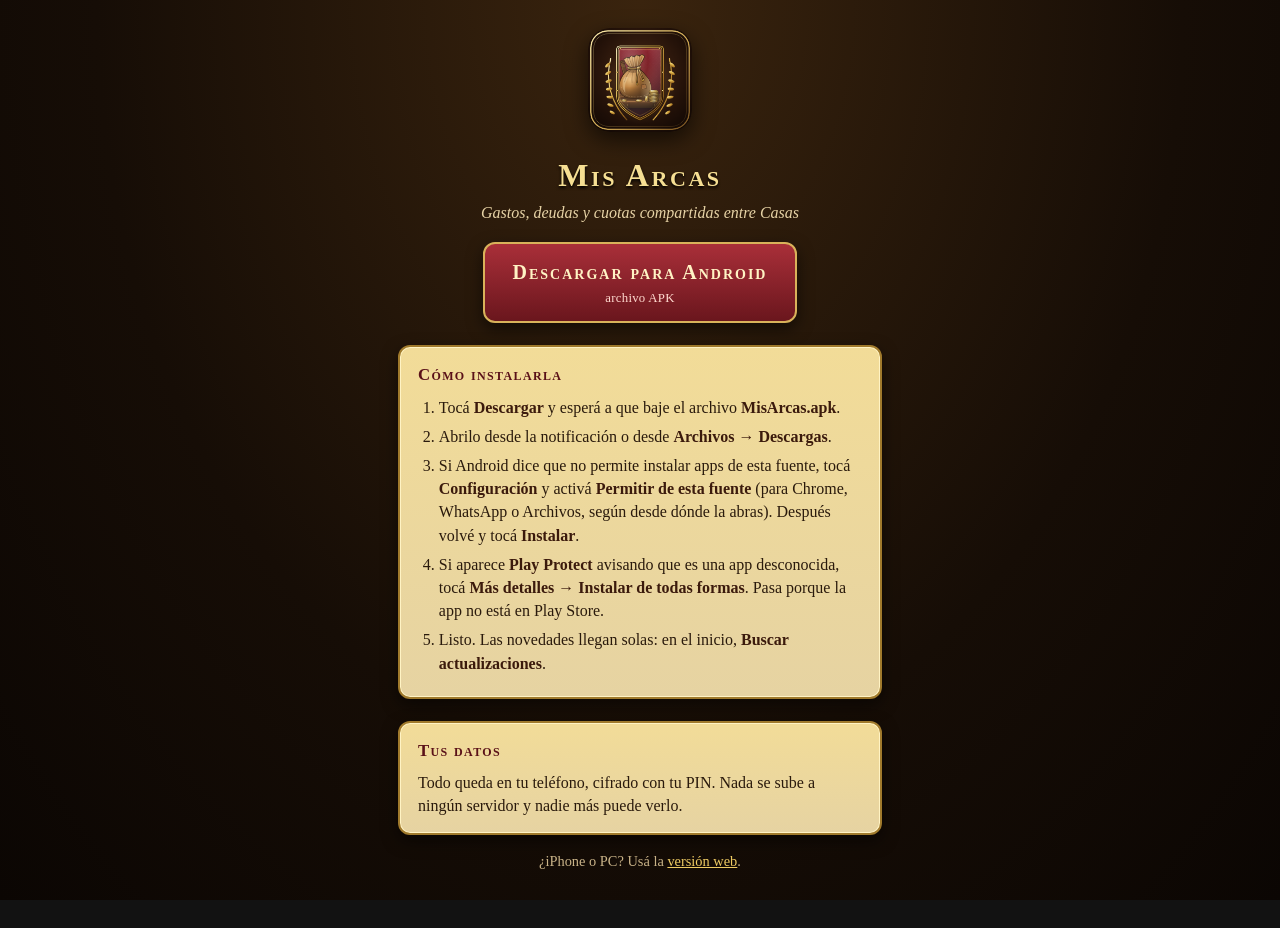
==== descargar/index.html @ 114de58b "Web v0.12.0" ====
<!doctype html>
<html lang="es-AR">
<head>
<meta charset="utf-8" />
<meta name="viewport" content="width=device-width, initial-scale=1, viewport-fit=cover" />
<meta name="theme-color" content="#1b110a" />
<title>Descargar Mis Arcas para Android</title>
<meta name="description" content="Mis Arcas: gastos, deudas y cuotas compartidas entre Casas. Descargá la app para Android." />
<meta property="og:title" content="Mis Arcas para Android" />
<meta property="og:description" content="Gastos, deudas y cuotas compartidas entre Casas. Tus datos quedan cifrados en tu teléfono." />
<meta property="og:image" content="https://misarcas.github.io/icons/icon-512.png" />
<link rel="icon" href="../icons/icon-192.png" />
<style>
  :root{color-scheme:dark}
  *{box-sizing:border-box}
  body{margin:0;min-height:100vh;font-family:Georgia,"Times New Roman",serif;color:#f1dca2;line-height:1.45;
    background:radial-gradient(ellipse at 50% 0%,#3a240e 0%,#160d06 60%,#0b0603 100%) fixed}
  main{max-width:520px;margin:0 auto;padding:28px 18px 40px;text-align:center}
  img.crest{width:104px;height:104px;border-radius:22px;box-shadow:0 8px 22px rgba(0,0,0,.6)}
  h1{margin:14px 0 2px;font-size:2rem;letter-spacing:.08em;font-variant:small-caps;color:#f6df93;text-shadow:0 2px 3px #000}
  .sub{margin:0 0 18px;color:#e7d3a6;font-style:italic}
  .dl{display:inline-flex;flex-direction:column;align-items:center;gap:2px;padding:14px 28px;border-radius:12px;text-decoration:none;
    color:#fff3c4;background:linear-gradient(#a92f39,#6a161d);border:2px solid #d9b25a;box-shadow:0 6px 16px rgba(0,0,0,.55);
    font-size:1.25rem;letter-spacing:.1em;font-variant:small-caps;font-weight:bold}
  .dl small{font-size:.8rem;letter-spacing:.02em;font-variant:normal;font-weight:normal;color:#ffd9cf}
  .card{margin:22px 0 0;padding:16px 18px;text-align:left;border-radius:12px;color:#2a1a0c;
    background:linear-gradient(#f2dc98,#e6d3a2);border:2px solid #a07a2c;box-shadow:inset 0 0 0 1px #fff3c4,0 6px 16px rgba(0,0,0,.5)}
  .card h2{margin:0 0 8px;font-size:1.05rem;letter-spacing:.08em;font-variant:small-caps;color:#5a1118}
  ol{margin:0;padding-left:1.3em}
  li{margin:6px 0}
  b{color:#3b1a0c}
  .fine{margin:16px 4px 0;font-size:.9rem;color:#c9b388}
  .fine code{font-size:.75rem;word-break:break-all;color:#e6d3ae}
  a.web{color:#f0cc63}
</style>
</head>
<body>
<main>
  <img class="crest" src="../icons/icon-192.png" alt="" />
  <h1>Mis Arcas</h1>
  <p class="sub">Gastos, deudas y cuotas compartidas entre Casas</p>
  <a class="dl" id="dl" href="../MisArcas.apk" download="MisArcas.apk">Descargar para Android<small id="meta">archivo APK</small></a>
  <section class="card">
    <h2>Cómo instalarla</h2>
    <ol>
      <li>Tocá <b>Descargar</b> y esperá a que baje el archivo <b>MisArcas.apk</b>.</li>
      <li>Abrilo desde la notificación o desde <b>Archivos → Descargas</b>.</li>
      <li>Si Android dice que no permite instalar apps de esta fuente, tocá <b>Configuración</b> y activá <b>Permitir de esta fuente</b> (para Chrome, WhatsApp o Archivos, según desde dónde la abras). Después volvé y tocá <b>Instalar</b>.</li>
      <li>Si aparece <b>Play Protect</b> avisando que es una app desconocida, tocá <b>Más detalles → Instalar de todas formas</b>. Pasa porque la app no está en Play Store.</li>
      <li>Listo. Las novedades llegan solas: en el inicio, <b>Buscar actualizaciones</b>.</li>
    </ol>
  </section>
  <section class="card">
    <h2>Tus datos</h2>
    <p style="margin:0">Todo queda en tu teléfono, cifrado con tu PIN. Nada se sube a ningún servidor y nadie más puede verlo.</p>
  </section>
  <p class="fine">¿iPhone o PC? Usá la <a class="web" href="../">versión web</a>.</p>
  <p class="fine" id="sum"></p>
</main>
<script>
  fetch('../apk.json', { cache: 'no-store' }).then(function (r) { return r.ok ? r.json() : null; }).then(function (a) {
    if (!a) return;
    document.getElementById('meta').textContent = 'versión ' + a.version + ' · ' + (a.size / 1048576).toFixed(1).replace('.', ',') + ' MB';
    document.getElementById('sum').innerHTML = 'SHA-256 del archivo: <code>' + a.sha256 + '</code>';
  }).catch(function () {});
</script>
</body>
</html>
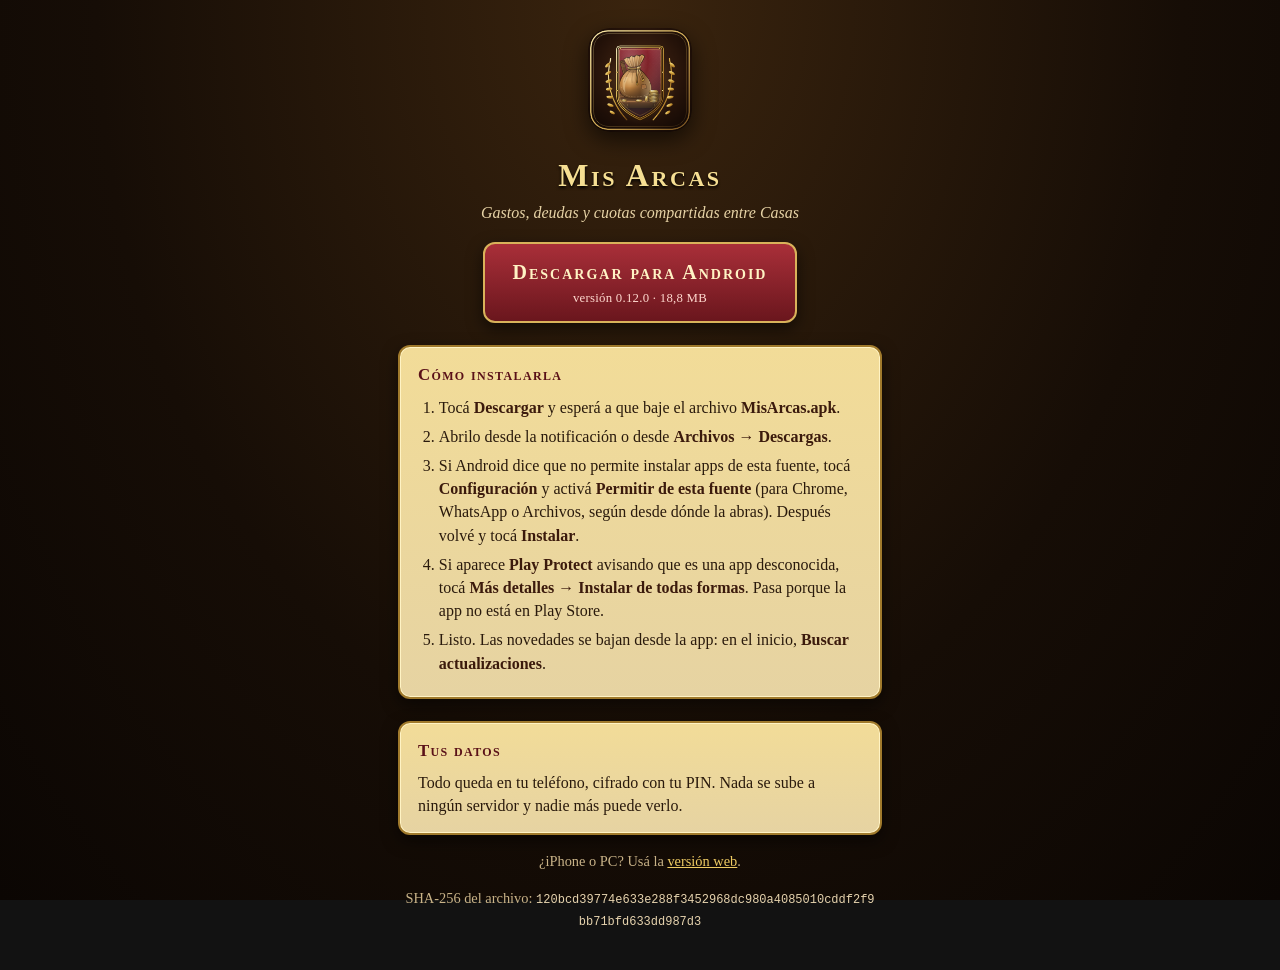
==== commit 221e017c: "Web v0.12.0" ====
--- a/descargar/index.html
+++ b/descargar/index.html
@@ -47,7 +47,7 @@
       <li>Abrilo desde la notificación o desde <b>Archivos → Descargas</b>.</li>
       <li>Si Android dice que no permite instalar apps de esta fuente, tocá <b>Configuración</b> y activá <b>Permitir de esta fuente</b> (para Chrome, WhatsApp o Archivos, según desde dónde la abras). Después volvé y tocá <b>Instalar</b>.</li>
       <li>Si aparece <b>Play Protect</b> avisando que es una app desconocida, tocá <b>Más detalles → Instalar de todas formas</b>. Pasa porque la app no está en Play Store.</li>
-      <li>Listo. Las novedades llegan solas: en el inicio, <b>Buscar actualizaciones</b>.</li>
+      <li>Listo. Las novedades se bajan desde la app: en el inicio, <b>Buscar actualizaciones</b>.</li>
     </ol>
   </section>
   <section class="card">
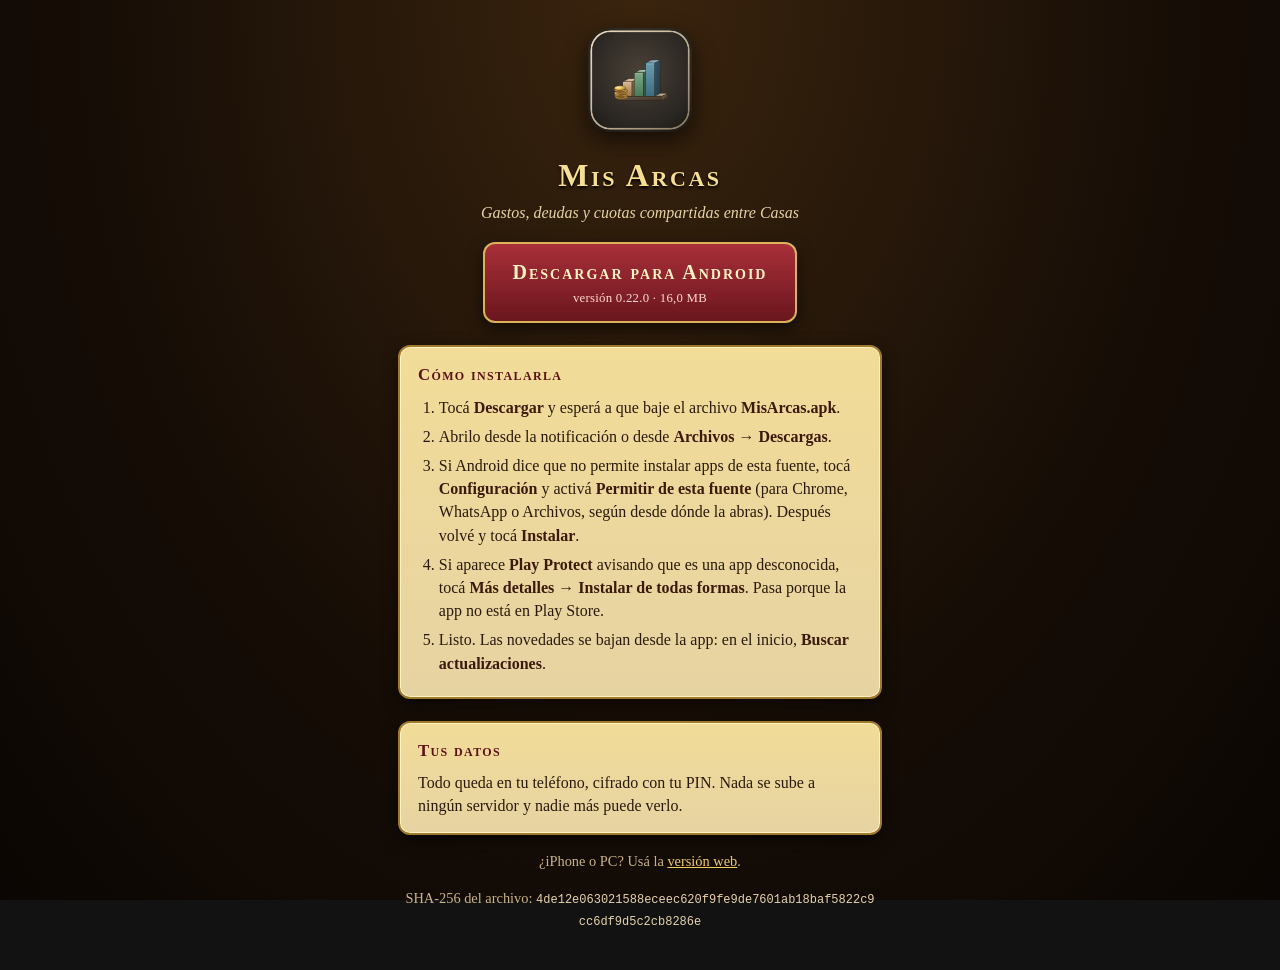
==== commit 54336a87: "Web v0.23.1" ====
--- a/descargar/index.html
+++ b/descargar/index.html
@@ -8,7 +8,7 @@
 <meta name="description" content="Mis Arcas: gastos, deudas y cuotas compartidas entre Casas. Descargá la app para Android." />
 <meta property="og:title" content="Mis Arcas para Android" />
 <meta property="og:description" content="Gastos, deudas y cuotas compartidas entre Casas. Tus datos quedan cifrados en tu teléfono." />
-<meta property="og:image" content="https://misarcas.github.io/icons/icon-512.png" />
+<meta property="og:image" content="/icons/icon-512.png" />
 <link rel="icon" href="../icons/icon-192.png" />
 <style>
   :root{color-scheme:dark}
